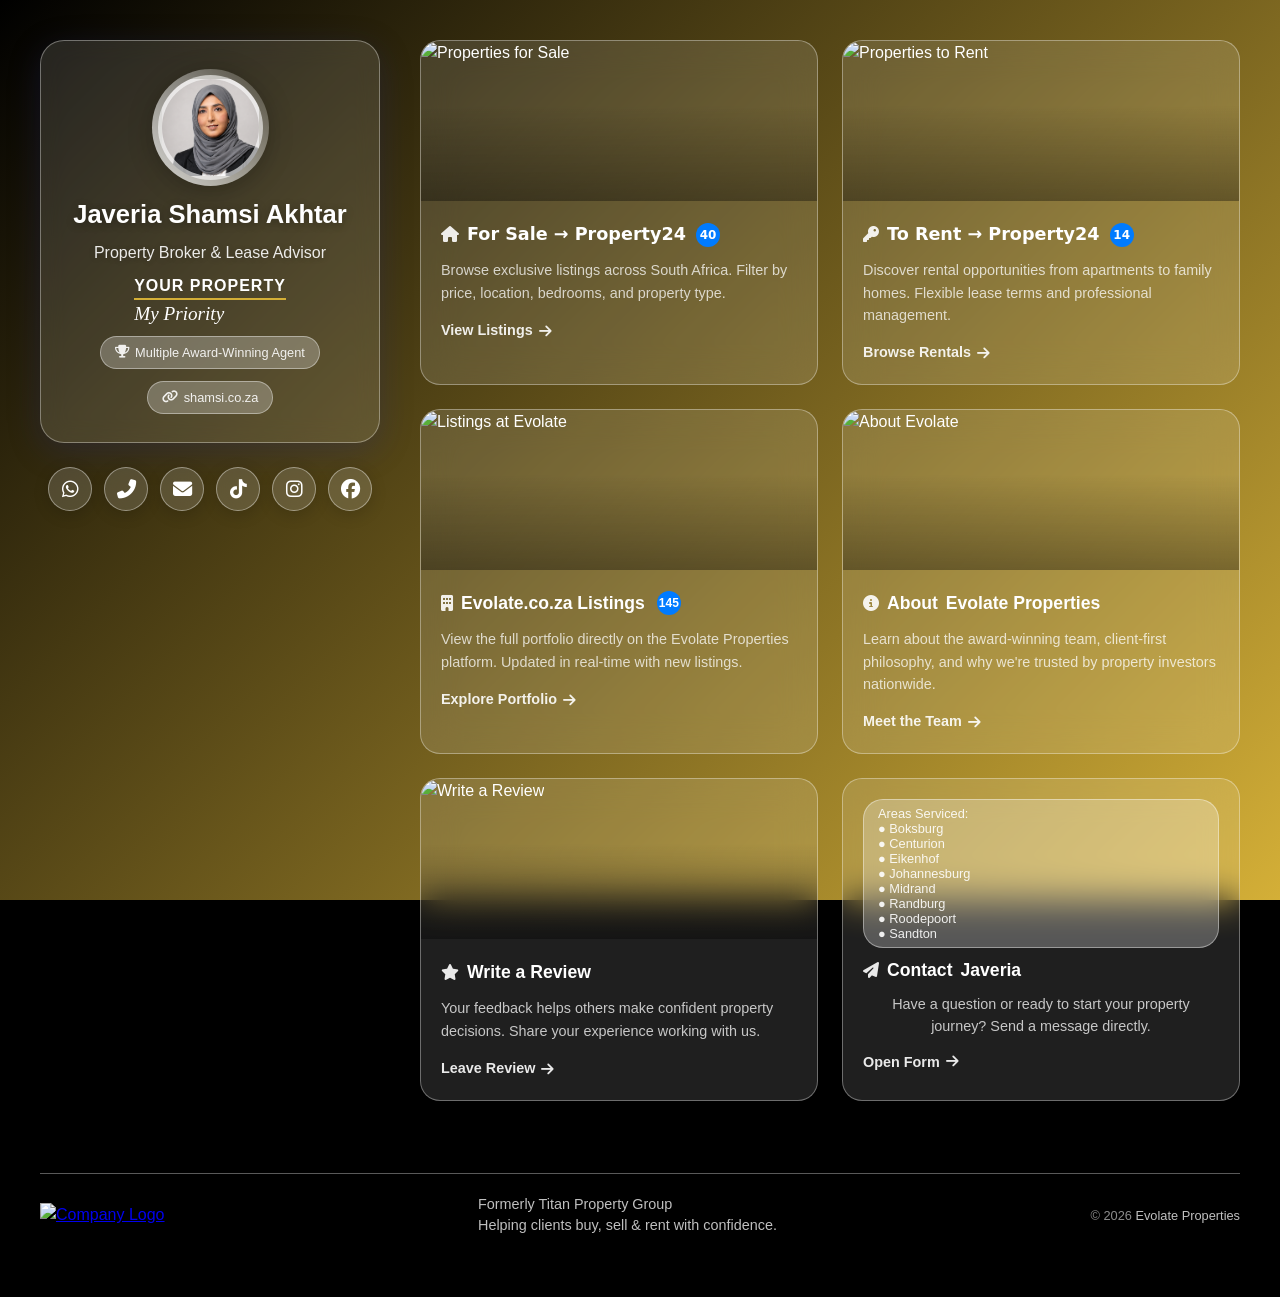
==== index.html @ 68166f73 "Update index.html" ====
<!DOCTYPE html>
<html lang="en">
<head>
  <meta charset="UTF-8">
  <meta name="viewport" content="width=device-width, initial-scale=1.0">
  <title></title>
  <meta name="description" content="">
  <meta name="author" content="">
  <meta name="keywords" content="">
  <meta name="robots" content="index, follow">
  <meta name="theme-color" content="#D4AF37">
  <meta property="og:type" content="profile">
  <meta property="og:title" content="">
  <meta property="og:description" content="">
  <meta property="og:image" content="">
  <meta property="og:url" content="">
  <meta property="og:site_name" content="">
  <meta property="profile:first_name" content="">
  <meta property="profile:last_name" content="">
  <meta property="profile:username" content="">
  <meta name="twitter:card" content="summary">
  <meta name="twitter:title" content="">
  <meta name="twitter:description" content="">
  <meta name="twitter:image" content="">
  <meta name="twitter:creator" content="">

  <script type="application/ld+json" id="json-ld-schema"></script>
  <link rel="icon" type="image/webp" id="favicon">
  <link rel="stylesheet" href="https://cdnjs.cloudflare.com/ajax/libs/font-awesome/6.5.1/css/all.min.css">

<style>
/* =======================================
   BASE & VARIABLES
   ======================================= */
*, *::before, *::after { margin: 0; padding: 0; box-sizing: border-box; }

:root {
  --bg-gradient-start: #000000;
  --bg-gradient-end: #D4AF37;
  --glass-bg: rgba(255,255,255,0.12);
  --glass-bg-hover: rgba(255,255,255,0.18);
  --glass-border: rgba(255,255,255,0.35);
  --glass-shadow: rgba(31,38,135,0.25);
  --text-primary: #ffffff;
  --text-secondary: rgba(255,255,255,0.9);
  --text-muted: rgba(255,255,255,0.75);
  --text-dim: rgba(255,255,255,0.55);
  --link-bg: rgba(255,255,255,0.15);
  --link-bg-hover: rgba(255,255,255,0.35);
  --link-border: rgba(255,255,255,0.3);
  --badge-bg: rgba(255,255,255,0.25);
  --badge-border: rgba(255,255,255,0.4);
  --social-bg: rgba(255,255,255,0.15);
  --social-bg-hover: rgba(255,255,255,0.35);
  --social-border: rgba(255,255,255,0.4);
  --input-bg: rgba(255,255,255,0.08);
  --input-border: rgba(255,255,255,0.25);
  --input-focus-border: rgba(255,255,255,0.6);
  --input-placeholder: rgba(255,255,255,0.5);
  --btn-primary-bg: linear-gradient(135deg, #6a11cb, #2575fc);
  --btn-primary-hover: linear-gradient(135deg, #5a0db5, #1a68e0);
  --transition-speed: 0.4s;
}

body {
  min-height: 100vh;
  font-family: 'Segoe UI', 'Helvetica Neue', Arial, sans-serif;
  display: flex; justify-content: center; align-items: center;
  overflow-x: hidden;
  background: var(--bg-gradient-start);
  color: var(--text-primary);
  line-height: 1.5;
}

/* STATIC BACKGROUND */
.bg-gradient {
  position: fixed;
  top: 0;
  left: 0;
  width: 100%;
  height: 100%;
  z-index: -2;
  background: linear-gradient(135deg, var(--bg-gradient-start) 0%, var(--bg-gradient-end) 100%);
  background-size: 100% 100%;
  background-position: center;
}

@keyframes jumpIn { 0%{opacity:0;transform:translateY(40px) scale(0.95);filter:blur(8px)} 60%{transform:translateY(-8px) scale(1.02);filter:blur(0)} 80%{transform:translateY(4px) scale(0.99)} 100%{opacity:1;transform:translateY(0) scale(1);filter:blur(0)} }
@keyframes fadeInUp { 0%{opacity:0;transform:translateY(30px)} 100%{opacity:1;transform:translateY(0)} }
@keyframes popIn { 0%{opacity:0;transform:scale(0.8)} 60%{transform:scale(1.1)} 100%{opacity:1;transform:scale(1)} }
@keyframes subtlePulse { 0%,100%{box-shadow:0 4px 24px rgba(0,0,0,0.25)} 50%{box-shadow:0 6px 32px rgba(255,255,255,0.5)} }

/* CONTAINER */
.container {
  width: 100%; max-width: 420px; padding: 24px 16px;
  display: flex; flex-direction: column; align-items: center; gap: 18px;
  padding-bottom: 80px;
}

/* GLASS CARD */
.glass {
  background: var(--glass-bg); backdrop-filter: blur(18px); -webkit-backdrop-filter: blur(18px);
  border: 1px solid var(--glass-border); border-radius: 20px;
  box-shadow: 0 8px 32px var(--glass-shadow); padding: 20px;
  transition: background-color var(--transition-speed) ease, border-color var(--transition-speed) ease, box-shadow var(--transition-speed) ease, transform 0.3s cubic-bezier(0.34,1.56,0.64,1);
}
.glass:hover { background: var(--glass-bg-hover); box-shadow: 0 12px 40px var(--glass-shadow); }

/* PROFILE */
.profile-section {
  display: flex; flex-direction: column; align-items: center; gap: 14px; width: 100%;
  animation: jumpIn 0.8s ease-out 0.1s forwards;
}
.profile-header {
  display: flex; flex-direction: column; align-items: center; gap: 12px; width: 100%;
  padding: 20px; background: var(--glass-bg); border: 1px solid var(--glass-border);
  border-radius: 20px; backdrop-filter: blur(12px); -webkit-backdrop-filter: blur(12px);
}
.avatar-ring {
  width: 110px; height: 110px; border-radius: 50%; padding: 4px;
  background: linear-gradient(45deg, rgba(255,255,255,0.8), rgba(255,255,255,0.1));
  box-shadow: 0 4px 24px rgba(0,0,0,0.25); animation: subtlePulse 3s ease-in-out infinite;
}
.avatar {
  width: 100%; height: 100%; border-radius: 50%;
  background: url('https://drive.propcon.co.za/user/20241009/acff0b0c2f84b5e7b64a227330eb53be/20241009092534.jpg') no-repeat center;
  background-size: cover; border: 3px solid rgba(255,255,255,0.6);
}
.name { color: var(--text-primary); font-size: 1.5rem; font-weight: 700; text-shadow: 0 2px 8px rgba(0,0,0,0.3); text-align: center; line-height: 1.3; margin: 0; }
.title { color: var(--text-secondary); font-size: 0.9rem; font-weight: 400; text-align: center; text-shadow: 0 1px 6px rgba(0,0,0,0.2); margin: -4px 0 0 0; }
.badge {
  display: inline-flex; align-items: center; gap: 6px;
  background: var(--badge-bg); color: var(--text-secondary); padding: 5px 12px; border-radius: 20px;
  font-size: 0.75rem; font-weight: 500; border: 1px solid var(--badge-border);
}
.short-link {
  display: inline-flex; align-items: center; gap: 6px;
  background: var(--badge-bg); color: var(--text-secondary); padding: 5px 12px; border-radius: 20px;
  font-size: 0.72rem; font-weight: 500; border: 1px solid var(--badge-border);
  text-decoration: none; transition: background 0.3s;
  text-align: left;
}
.short-link:hover { background: var(--glass-bg-hover); }

.text-label {
  font-family: system-ui, -apple-system, sans-serif;
}

.numberbox {
  display: inline-flex;
  align-items: center;
  justify-content: center;
  width: 24px;
  height: 24px;
  background-color: #007bff;
  color: #ffffff;
  border-radius: 50%;
  font-size: 12px;
  font-weight: 600;
  margin-left: 4px;
  vertical-align: middle;
}

/* SOCIAL LINKS */
.social-links { display: flex; gap: 14px; flex-wrap: wrap; justify-content: center; animation: fadeInUp 0.6s ease-out 0.3s forwards; }
.social-btn {
  width: 46px; height: 46px; border-radius: 50%; display: flex; align-items: center; justify-content: center;
  font-size: 1.3rem; color: var(--text-primary); background: var(--social-bg); backdrop-filter: blur(12px);
  -webkit-backdrop-filter: blur(12px); border: 1px solid var(--social-border); text-decoration: none;
  transition: background-color 0.3s ease, border-color 0.3s ease, color 0.3s ease, transform 0.3s cubic-bezier(0.34,1.56,0.64,1), box-shadow 0.3s ease;
  box-shadow: 0 4px 16px rgba(0,0,0,0.15); opacity: 0; animation: popIn 0.5s ease-out forwards;
}
.social-btn:nth-child(1){animation-delay:0.45s}
.social-btn:nth-child(2){animation-delay:0.5s}
.social-btn:nth-child(3){animation-delay:0.55s}
.social-btn:nth-child(4){animation-delay:0.6s}
.social-btn:nth-child(5){animation-delay:0.65s}
.social-btn:nth-child(6){animation-delay:0.7s}

.social-btn:hover { background: var(--social-bg-hover); transform: scale(1.15) translateY(-6px); box-shadow: 0 16px 36px rgba(0,0,0,0.35); }
.social-btn.whatsapp:hover { background: #25d366; border-color: #25d366; color: #fff; box-shadow: 0 16px 36px rgba(37,211,102,0.9); }
.social-btn.phone:hover { background: #34b7f1; border-color: #34b7f1; color: #fff; box-shadow: 0 16px 36px rgba(52,183,241,0.9); }
.social-btn.email:hover { background: #d14836; border-color: #d14836; color: #fff; box-shadow: 0 16px 36px rgba(209,72,54,0.9); }
.social-btn.tiktok:hover { background: #000; border-color: #69c9d0; color: #fff; box-shadow: 0 16px 36px rgba(105,201,208,0.9); }
.social-btn.instagram:hover { background: linear-gradient(45deg,#f09433,#e6683c,#dc2743,#cc2366,#bc1888); color: #fff; box-shadow: 0 16px 36px rgba(188,24,136,0.9); }
.social-btn.cv:hover { background: #007bff; border-color: #007bff; color: #fff; box-shadow: 0 16px 36px rgba(0,123,255,0.9); }

/* LINKS BOX - MOBILE */
.links-box { width: 100%; display: flex; flex-direction: column; gap: 12px; }
.mobile-links { width: 100%; display: flex; flex-direction: column; gap: 10px; padding: 18px; }
.box-title { color: var(--text-muted); font-size: 0.85rem; font-weight: 600; text-transform: uppercase; letter-spacing: 2px; text-align: center; margin-bottom: 6px; animation: fadeInUp 0.5s ease-out forwards; animation-delay: 0.3s; opacity: 0; }

.link-btn {
  display: flex; align-items: center; justify-content: center; gap: 10px; padding: 14px; border-radius: 14px;
  background: var(--link-bg); color: var(--text-primary); text-decoration: none; font-weight: 500; font-size: 0.95rem;
  border: 1px solid var(--link-border); transition: background-color 0.3s ease, border-color 0.3s ease, color 0.3s ease, transform 0.3s cubic-bezier(0.34,1.56,0.64,1), box-shadow 0.3s ease;
  opacity: 0; animation: fadeInUp 0.5s ease-out forwards;
}
.link-btn:nth-child(2){animation-delay:0.4s}.link-btn:nth-child(3){animation-delay:0.5s}.link-btn:nth-child(4){animation-delay:0.6s}.link-btn:nth-child(5){animation-delay:0.7s}.link-btn:nth-child(6){animation-delay:0.8s}.link-btn:nth-child(7){animation-delay:0.9s}
.link-btn:hover { background: var(--link-bg-hover); transform: translateX(8px); }
.link-btn i { font-size: 1.1rem; transition: transform 0.3s ease; }
.link-btn:hover i { transform: translateX(4px); }

/* CONTACT TRIGGER - MOBILE */
.contact-trigger {
  display: flex; align-items: center; justify-content: center; gap: 10px;
  padding: 14px; border-radius: 14px;
  background: var(--link-bg); color: var(--text-primary);
  border: 1px solid var(--link-border); cursor: pointer;
  font-weight: 500; font-size: 0.95rem; text-decoration: none;
  transition: background-color 0.3s ease, border-color 0.3s ease, transform 0.3s cubic-bezier(0.34,1.56,0.64,1);
  opacity: 0; animation: fadeInUp 0.5s ease-out forwards;
  width: 100%; text-align: center; animation-delay: 0.9s;
}
.contact-trigger:hover { background: var(--link-bg-hover); transform: translateX(8px); }
.contact-trigger i { font-size: 1.1rem; transition: transform 0.3s ease; }
.contact-trigger:hover i { transform: translateX(4px); }

/* MOBILE INLINE FORM EXPANSION */
.contact-form-wrapper {
  display: grid;
  grid-template-rows: 0fr;
  opacity: 0;
  margin-top: 12px;
  transition: grid-template-rows 0.4s cubic-bezier(0.4, 0, 0.2, 1), opacity 0.3s ease;
}
.contact-form-wrapper.active {
  grid-template-rows: 1fr;
  opacity: 1;
  transition-delay: 0.05s;
}
.contact-form-inner {
  overflow: hidden;
  padding: 20px;
  border-radius: 16px;
  background: var(--glass-bg);
  border: 1px solid var(--glass-border);
  backdrop-filter: blur(18px);
  -webkit-backdrop-filter: blur(18px);
}
.contact-form-header {
  display: flex; justify-content: space-between; align-items: center;
  margin-bottom: 14px; padding-bottom: 10px;
  border-bottom: 1px solid var(--glass-border);
}
.contact-form-header h4 {
  font-size: 1rem; color: var(--text-primary); margin: 0;
  display: flex; align-items: center; gap: 8px;
}
.contact-close {
  width: 28px; height: 28px; border-radius: 50%;
  background: var(--link-bg); border: 1px solid var(--link-border);
  color: var(--text-primary); display: flex; align-items: center; justify-content: center;
  cursor: pointer; transition: background 0.3s ease, transform 0.2s ease;
  padding: 0; font-size: 0.8rem;
}
.contact-close:hover { background: var(--link-bg-hover); transform: rotate(90deg); }

/* CONTACT FORM FIELDS */
.contact-form { display: flex; flex-direction: column; gap: 14px; width: 100%; }
.form-group { display: flex; flex-direction: column; gap: 6px; }
.form-group label { font-size: 0.85rem; color: var(--text-secondary); font-weight: 500; }
.form-input, .form-textarea {
  width: 100%; padding: 12px 14px; border-radius: 12px;
  background: var(--input-bg); border: 1px solid var(--input-border);
  color: var(--text-primary); font-size: 0.95rem;
  transition: border-color 0.3s ease, box-shadow 0.3s ease, background-color 0.3s ease;
}
.form-input::placeholder, .form-textarea::placeholder { color: var(--input-placeholder); }
.form-input:focus, .form-textarea:focus {
  outline: none; border-color: var(--input-focus-border);
  box-shadow: 0 0 0 3px rgba(106,17,203,0.25);
  background: rgba(255,255,255,0.12);
}
.form-textarea { min-height: 100px; resize: vertical; }
.form-submit {
  width: 100%; padding: 14px; border-radius: 14px; border: none;
  background: var(--btn-primary-bg); color: #fff; font-weight: 600; font-size: 0.95rem;
  cursor: pointer; transition: background 0.3s ease, transform 0.2s ease, box-shadow 0.3s ease;
  box-shadow: 0 4px 16px rgba(37,117,252,0.35);
}
.form-submit:hover { background: var(--btn-primary-hover); transform: translateY(-2px); box-shadow: 0 8px 24px rgba(37,117,252,0.55); }
.form-submit:active { transform: translateY(0); }
.form-note { font-size: 0.75rem; color: var(--text-dim); text-align: center; margin-top: 4px; }

/* MODAL POPUP STYLES (DESKTOP) */
.modal-overlay {
  position: fixed; inset: 0; z-index: 10000;
  background: rgba(0, 0, 0, 0.5);
  backdrop-filter: blur(12px); -webkit-backdrop-filter: blur(12px);
  display: flex; align-items: center; justify-content: center;
  opacity: 0; visibility: hidden; pointer-events: none;
  transition: opacity 0.3s ease, visibility 0.3s ease;
  padding: 20px;
}
.modal-overlay.active {
  opacity: 1; visibility: visible; pointer-events: auto;
}
.modal-content {
  position: relative;
  width: 100%; max-width: 480px;
  padding: 30px;
  border-radius: 24px;
  background: var(--glass-bg);
  border: 1px solid var(--glass-border);
  box-shadow: 0 25px 50px -12px rgba(0,0,0,0.5);
  backdrop-filter: blur(24px); -webkit-backdrop-filter: blur(24px);
  transform: scale(0.95) translateY(20px);
  transition: transform 0.4s cubic-bezier(0.34, 1.56, 0.64, 1);
}
.modal-overlay.active .modal-content {
  transform: scale(1) translateY(0);
}
.modal-close-btn {
  position: absolute; top: 20px; right: 20px;
  width: 36px; height: 36px; border-radius: 50%;
  background: var(--link-bg); border: 1px solid var(--link-border);
  color: var(--text-primary); display: flex; align-items: center; justify-content: center;
  cursor: pointer; transition: background 0.2s ease, transform 0.2s ease;
}
.modal-close-btn:hover { background: var(--link-bg-hover); transform: rotate(90deg); }
.modal-title {
  font-size: 1.5rem; font-weight: 700; color: var(--text-primary);
  margin-bottom: 20px; text-align: center;
}
.modal-body form { display: flex; flex-direction: column; gap: 16px; }
.modal-body .form-input, .modal-body .form-textarea { padding: 14px; }
.modal-body .form-textarea { min-height: 120px; }

/* DESKTOP CARDS (HIDDEN ON MOBILE) */
.desktop-cards { display: none; }

/* CONTACT TRIGGER CARD (DESKTOP) */
.contact-trigger-card {
  display: flex; flex-direction: column;
  background: var(--glass-bg); border: 1px solid var(--glass-border); border-radius: 20px;
  overflow: hidden; color: var(--text-primary); text-decoration: none; cursor: pointer;
  backdrop-filter: blur(18px); -webkit-backdrop-filter: blur(18px);
  transition: transform 0.3s ease, box-shadow 0.3s ease, background-color 0.3s ease;
  opacity: 0; animation: fadeInUp 0.5s ease-out forwards; animation-delay: 0.25s;
}
.contact-trigger-card:hover {
  transform: translateY(-6px); box-shadow: 0 20px 40px var(--glass-shadow);
  background: var(--glass-bg-hover); border-color: rgba(255,255,255,0.5);
}
.contact-trigger-card .card-content { padding: 20px; display: flex; flex-direction: column; gap: 12px; flex: 1; }
.contact-trigger-card .card-content h3 { font-size: 1.1rem; margin: 0; color: var(--text-primary); font-weight: 600; display: flex; align-items: center; gap: 8px; }
.contact-trigger-card .card-content p { font-size: 0.9rem; color: var(--text-muted); line-height: 1.55; margin: 0; }
.contact-trigger-card .card-cta { font-weight: 600; font-size: 0.9rem; color: var(--text-secondary); display: inline-flex; align-items: center; gap: 6px; margin-top: 4px; }
.contact-trigger-card .card-cta i { transition: transform 0.3s ease; }
.contact-trigger-card:hover .card-cta i { transform: translateX(4px); }

/* COMPANY FOOTER */
.company-section {
  width: 100%; text-align: center; padding: 24px 18px; margin-top: 10px;
  border-top: 1px solid var(--glass-border);
  backdrop-filter: blur(12px); -webkit-backdrop-filter: blur(12px);
  transition: background-color var(--transition-speed) ease, border-color var(--transition-speed) ease, box-shadow var(--transition-speed) ease;
  animation: fadeInUp 0.8s ease-out 0.9s forwards;
}
.company-logo-wrap { display: flex; align-items: center; justify-content: center; margin-bottom: 8px; min-height: 60px; }
.company-logo-img { width: 180px; height: auto; max-width: 100%; object-fit: contain; filter: drop-shadow(0 4px 12px rgba(0,0,0,0.25)); transition: transform 0.3s ease; }
.company-logo-img:hover { transform: scale(1.05); }
.company-logo-wrap a { display: inline-block; transition: transform 0.2s ease, filter 0.2s ease; border-radius: 12px; padding: 8px; margin: -8px; }
.company-logo-wrap a:hover { transform: scale(1.03); filter: brightness(1.1); }
@media (hover:none){.company-logo-wrap a:active{transform:scale(0.98);filter:brightness(0.95)}}
.company-info { color: var(--text-muted); font-size: 0.82rem; line-height: 1.5; margin: 0; }
.company-tag { margin-top: 12px; font-size: 0.75rem; color: var(--text-dim); }
.company-tag a { color: var(--text-muted); text-decoration: none; transition: color 0.3s; }
.company-tag a:hover { color: var(--text-primary); text-decoration: underline; }

/* AVATAR HOVER */
.avatar-link { display: inline-block; transition: transform 0.3s ease, filter 0.3s ease; border-radius: 50%; cursor: pointer; position: relative; }
.avatar-link:hover { transform: scale(1.08); filter: drop-shadow(0 8px 24px rgba(0,0,0,0.25)); }

/* ACCESSIBILITY */
@media (prefers-reduced-motion:reduce){*,*::before,*::after{animation-duration:0.01ms!important;animation-iteration-count:1!important;transition-duration:0.01ms!important;scroll-behavior:auto!important}}

/* RESPONSIVE MOBILE */
@media (max-width:480px){
  .container{padding:18px 12px;gap:14px;padding-bottom:70px}
  .avatar-ring{width:95px;height:95px}
  .name{font-size:1.3rem}
  .social-btn{width:40px;height:40px;font-size:1.1rem}
  .form-input, .form-textarea { padding: 10px 12px; font-size: 0.9rem; }
  .form-submit { padding: 12px; font-size: 0.9rem; }
}

/* ========================================
   DESKTOP ENHANCEMENTS (1024px+)
   ======================================== */
@media (min-width: 1024px) {
  .container {
    max-width: 1280px; padding: 40px;
    display: grid; grid-template-columns: 340px 1fr; gap: 40px; align-items: start;
  }

  .profile-section {
    grid-column: 1; position: sticky; top: 40px; align-self: start;
    display: flex; flex-direction: column; gap: 24px;
    background: transparent; border: none; box-shadow: none; padding: 0;
    animation: none !important;
  }
  .profile-header {
    padding: 28px; background: var(--glass-bg); border: 1px solid var(--glass-border);
    border-radius: 24px; animation: none !important;
  }
  .avatar-ring { width: 117px; height: 117px; padding: 6px; }
  .avatar { border-width: 4px; }
  .profile-header .name { font-size: 1.6rem; }
  .profile-header .title { font-size: 1rem; margin-top: -2px; }
  .badge, .short-link { font-size: 0.8rem; padding: 6px 14px; }

  .social-links {
    justify-content: center; flex-wrap: nowrap; gap: 12px;
    animation: none !important;
  }
  .social-btn { opacity: 1; animation: none !important; width: 44px; height: 44px; font-size: 1.2rem; }

  .links-box {
    grid-column: 2; display: grid; grid-template-columns: repeat(2, 1fr); gap: 24px;
  }
  .mobile-links, .box-title { display: none !important; }
  .desktop-cards { display: contents; }

  .link-card, .contact-trigger-card {
    display: flex; flex-direction: column;
    background: var(--glass-bg); border: 1px solid var(--glass-border); border-radius: 20px;
    overflow: hidden; text-decoration: none; color: var(--text-primary);
    backdrop-filter: blur(18px); -webkit-backdrop-filter: blur(18px);
    transition: transform 0.3s ease, box-shadow 0.3s ease, background-color 0.3s ease, border-color 0.3s ease;
    opacity: 0; animation: fadeInUp 0.5s ease-out forwards;
  }
  .link-card:nth-child(2){animation-delay:0.05s}.link-card:nth-child(3){animation-delay:0.1s}
  .link-card:nth-child(4){animation-delay:0.15s}.link-card:nth-child(5){animation-delay:0.2s}

  .link-card:hover, .contact-trigger-card:hover {
    transform: translateY(-6px); box-shadow: 0 20px 40px var(--glass-shadow);
    background: var(--glass-bg-hover); border-color: rgba(255,255,255,0.5);
  }

  .card-media { height: 160px; overflow: hidden; position: relative; }
  .card-media::after {
    content: ''; position: absolute; inset: 0;
    background: linear-gradient(to top, rgba(0,0,0,0.35), transparent 60%);
    pointer-events: none;
  }
  .card-media img {
    width: 100%; height: 100%; object-fit: cover; transition: transform 0.6s ease;
  }
  .link-card:hover .card-media img { transform: scale(1.06); }

  .card-content { padding: 20px; display: flex; flex-direction: column; gap: 12px; flex: 1; }
  .card-content h3 {
    font-size: 1.1rem; margin: 0; color: var(--text-primary); font-weight: 600;
    display: flex; align-items: center; gap: 8px;
  }
  .card-content h3 i { color: var(--text-secondary); font-size: 1rem; }
  .card-content p { font-size: 0.9rem; color: var(--text-muted); line-height: 1.55; margin: 0; }
  .card-cta {
    font-weight: 600; font-size: 0.9rem; color: var(--text-secondary);
    display: inline-flex; align-items: center; gap: 6px; margin-top: 4px;
  }
  .card-cta i { transition: transform 0.3s ease; }
  .link-card:hover .card-cta i { transform: translateX(4px); }

  .company-section {
    grid-column: 1 / -1; margin-top: 32px; padding: 20px 0;
    background: transparent; border-top: 1px solid var(--glass-border);
    backdrop-filter: none; -webkit-backdrop-filter: none;
    display: flex; align-items: center; justify-content: space-between; gap: 20px;
    animation: none !important;
  }
  .company-logo-wrap { margin: 0; min-height: auto; justify-content: flex-start; }
  .company-logo-img { width: 140px; filter: none; }
  .company-info { font-size: 0.9rem; text-align: left; margin: 0; }
  .company-tag { margin: 0; font-size: 0.8rem; }
}
</style>
</head>
<body>
  <div class="bg-gradient"></div>
  
  <div class="container">

    <aside class="profile-section">
      <div class="profile-header glass">
        <a data-href="profileUrl" target="_blank" rel="noopener" title="View Full Profile" class="avatar-link">
          <div class="avatar-ring">
            <div class="avatar" data-bg="profileImage" role="img"></div>
          </div>
        </a>
        <h1 class="name"><span data-text="name.first"></span> <b data-text="name.middle"></b> <span data-text="name.last"></span></h1>
        <p class="title" data-text="title"></p>
        <div style="line-height: 1.1; margin: 0; padding: 0;">
          <span style="display: block; font-weight: bold; text-transform: uppercase; letter-spacing: 1px; margin: 0; padding-bottom: 3px; border-bottom: 2px solid #D4AF37;">YOUR PROPERTY</span>
          <span style="display: block; font-style: italic; font-family: Georgia, serif; font-size: 1.2em; color: #fff; margin: 0; padding-top: 3px;">My Priority</span>
        </div>
        <a href="awards.html" class="short-link" title="View Monthly Awards">
          <i class="fas fa-trophy"></i> <span data-text="badge"></span>
        </a>
        <a data-href="shortLink.url" class="short-link" title=""><i class="fas fa-link"></i> <span data-text="shortLink.text"></span></a>
      </div>

      <div class="social-links">
        <a data-href="contact.whatsapp" data-href-prefix="https://wa.me/" target="_blank" rel="noopener" class="social-btn whatsapp" title="WhatsApp"><i class="fab fa-whatsapp"></i></a>
        <a data-href="contact.phone" data-href-prefix="tel:" class="social-btn phone" title="Call"><i class="fas fa-phone-alt"></i></a>
        <a data-href="contact.email" data-href-prefix="mailto:" class="social-btn email" title="Email"><i class="fas fa-envelope"></i></a>
        <a data-href="social.tiktok" target="_blank" rel="noopener" class="social-btn tiktok" title="TikTok"><i class="fab fa-tiktok"></i></a>
        <a data-href="social.instagram" target="_blank" rel="noopener" class="social-btn instagram" title="Instagram"><i class="fab fa-instagram"></i></a>
        <a href="https://facebook.com/soldbyjaveria" target="_blank" rel="noopener" class="social-btn cv" title="Facebook"><i class="fa-brands fa-facebook"></i></a>
      </div>
    </aside>

    <main class="links-box">

      <div class="mobile-links glass">
        <div class="box-title"><i class="fas fa-link"></i> Quick Links</div>
        <a data-href="listings.forSale.url" target="_blank" rel="noopener" class="link-btn">
          <i class="fas fa-house"></i> <span class="text-label">For Sale &rarr; Property24 <span class="numberbox" data-text="listings.forSale.count"></span></span>
        </a>
        <a data-href="listings.toRent.url" target="_blank" rel="noopener" class="link-btn">
          <i class="fas fa-key"></i> <span class="text-label">To Rent &rarr; Property24 <span class="numberbox" data-text="listings.toRent.count"></span></span>
        </a>
        <a data-href="listings.evolate.url" target="_blank" rel="noopener" class="link-btn">
          <i class="fas fa-building"></i> Listings on Evolate.co.za <span class="numberbox" data-text="listings.evolate.count"></span>
        </a>
        <a data-href="company.aboutUrl" target="_blank" rel="noopener" class="link-btn"><i class="fas fa-circle-info"></i> About <span data-text="company.name"></span></a>
        <a data-href="review.url" target="_blank" rel="noopener" class="link-btn"><i class="fas fa-star"></i> Write a Review</a>

        <button type="button" class="contact-trigger" id="contact-trigger-mobile">
          <i class="fas fa-paper-plane"></i> Contact <span data-text="name.first"></span>
        </button>

        <div class="contact-form-wrapper" id="contact-form-mobile">
          <div class="contact-form-inner">
            <div class="contact-form-header">
              <h4><i class="fas fa-paper-plane"></i> Send a Message</h4>
              <button type="button" class="contact-close" id="contact-close-mobile" aria-label="Close form">
                <i class="fas fa-times"></i>
              </button>
            </div>
            <form action="https://api.web3forms.com/submit" method="POST" class="contact-form">
              <input type="hidden" name="access_key" data-value="web3forms.accessKey">
              <input type="hidden" name="subject" data-value="web3forms.subject">
              <input type="hidden" name="redirect" data-value="web3forms.redirectMobile">

              <div class="form-group">
                <label for="name-mobile">Your Name *</label>
                <input type="text" id="name-mobile" name="name" class="form-input" required placeholder="e.g. John Smith">
              </div>
              <div class="form-group">
                <label for="email-mobile">Email Address *</label>
                <input type="email" id="email-mobile" name="email" class="form-input" required placeholder="you@example.com">
              </div>
              <div class="form-group">
                <label for="message-mobile">Message *</label>
                <textarea id="message-mobile" name="message" class="form-textarea" required placeholder="How can I help you?"></textarea>
              </div>
              <button type="submit" class="form-submit">Send Message <i class="fas fa-arrow-right"></i></button>
              <p class="form-note">Responses within 24 business hours. All inquiries confidential.</p>
            </form>
          </div>
        </div>
      </div>

      <div class="desktop-cards">
        <a data-href="listings.forSale.url" target="_blank" rel="noopener" class="link-card">
          <div class="card-media">
            <img src="https://images.pexels.com/photos/7736029/pexels-photo-7736029.jpeg" alt="Properties for Sale" loading="lazy">
          </div>
          <div class="card-content">
            <h3><i class="fas fa-house"></i> <span class="text-label">For Sale &rarr; Property24 <span class="numberbox" data-text="listings.forSale.count"></span></span></h3>
            <p>Browse exclusive listings across South Africa. Filter by price, location, bedrooms, and property type.</p>
            <span class="card-cta">View Listings <i class="fas fa-arrow-right"></i></span>
          </div>
        </a>
        <a data-href="listings.toRent.url" target="_blank" rel="noopener" class="link-card">
          <div class="card-media">
            <img src="https://images.pexels.com/photos/31015267/pexels-photo-31015267.jpeg" alt="Properties to Rent" loading="lazy">
          </div>
          <div class="card-content">
            <h3><i class="fas fa-key"></i> <span class="text-label">To Rent &rarr; Property24 <span class="numberbox" data-text="listings.toRent.count"></span></span></h3>
            <p>Discover rental opportunities from apartments to family homes. Flexible lease terms and professional management.</p>
            <span class="card-cta">Browse Rentals <i class="fas fa-arrow-right"></i></span>
          </div>
        </a>

        <a data-href="listings.evolate.url" target="_blank" rel="noopener" class="link-card">
          <div class="card-media">
            <img src="https://images.pexels.com/photos/32170343/pexels-photo-32170343.jpeg" alt="Listings at Evolate" loading="lazy">
          </div>
          <div class="card-content">
            <h3><i class="fas fa-building"></i> Evolate.co.za Listings <span class="numberbox" data-text="listings.evolate.count"></span></h3>
            <p>View the full portfolio directly on the Evolate Properties platform. Updated in real-time with new listings.</p>
            <span class="card-cta">Explore Portfolio <i class="fas fa-arrow-right"></i></span>
          </div>
        </a>

        <a data-href="company.aboutUrl" target="_blank" rel="noopener" class="link-card">
          <div class="card-media">
            <img src="https://images.pexels.com/photos/22718136/pexels-photo-22718136.jpeg" alt="About Evolate" loading="lazy">
          </div>
          <div class="card-content">
            <h3><i class="fas fa-circle-info"></i> About <span data-text="company.name"></span></h3>
            <p>Learn about the award-winning team, client-first philosophy, and why we're trusted by property investors nationwide.</p>
            <span class="card-cta">Meet the Team <i class="fas fa-arrow-right"></i></span>
          </div>
        </a>

        <a data-href="review.url" target="_blank" rel="noopener" class="link-card">
          <div class="card-media">
            <img src="https://images.pexels.com/photos/163029/pen-filler-leave-communication-163029.jpeg" alt="Write a Review" loading="lazy">
          </div>
          <div class="card-content">
            <h3><i class="fas fa-star"></i> Write a Review</h3>
            <p>Your feedback helps others make confident property decisions. Share your experience working with us.</p>
            <span class="card-cta">Leave Review <i class="fas fa-arrow-right"></i></span>
          </div>
        </a>

        <button type="button" class="contact-trigger-card" id="open-contact-modal">
          <div class="card-content">
            <a title="Areas Served" class="short-link" data-href="profileUrl" onclick="event.stopPropagation();" id="areas-link"></a>
            <h3><i class="fas fa-paper-plane"></i> Contact <span data-text="name.first"></span></h3>
            <p>Have a question or ready to start your property journey? Send a message directly.</p>
            <span class="card-cta">Open Form <i class="fas fa-arrow-right"></i></span>
          </div>
        </button>
      </div>

    </main>

    <footer class="company-section">
      <div class="company-logo-wrap">
        <a data-href="company.url" target="_blank" rel="noopener" title="Visit Company Website">
          <img data-src="company.logo" alt="Company Logo" class="company-logo-img">
        </a>
      </div>
      <p class="company-info">
        Formerly <span data-text="company.formerName"></span><br>
        <span data-text="company.tagline"></span>
      </p>
      <div class="company-tag">
        &copy; 2026 <a data-href="company.url" data-text="company.name"></a>
      </div>
    </footer>

  </div>

  <div class="modal-overlay" id="contact-modal">
    <div class="modal-content glass">
      <button type="button" class="modal-close-btn" id="close-contact-modal" aria-label="Close form">
        <i class="fas fa-times"></i>
      </button>
      <h2 class="modal-title"><i class="fas fa-paper-plane"></i> Contact <span data-text="name.first"></span></h2>
      <div class="modal-body">
        <form action="https://api.web3forms.com/submit" method="POST" class="contact-form">
          <input type="hidden" name="access_key" data-value="web3forms.accessKey">
          <input type="hidden" name="subject" data-value="web3forms.subject">
          <input type="hidden" name="redirect" data-value="web3forms.redirectDesktop">
          <div class="form-group">
            <label for="name-modal">Your Name *</label>
            <input type="text" id="name-modal" name="name" class="form-input" required placeholder="e.g. John Smith">
          </div>
          <div class="form-group">
            <label for="email-modal">Email Address *</label>
            <input type="email" id="email-modal" name="email" class="form-input" required placeholder="you@example.com">
          </div>
          <div class="form-group">
            <label for="message-modal">Message *</label>
            <textarea id="message-modal" name="message" class="form-textarea" required placeholder="How can I help you?"></textarea>
          </div>
          <button type="submit" class="form-submit">Send Message <i class="fas fa-arrow-right"></i></button>
          <p class="form-note">Responses within 24 business hours. All inquiries confidential.</p>
        </form>
      </div>
    </div>
  </div>

  <script data-cfasync="false" src="/cdn-cgi/scripts/5c5dd728/cloudflare-static/email-decode.min.js"></script>
  <script src="config.js"></script>
  <script src="javascript.js"></script>
  <script src="https://theattn.com/load.js"></script>
  <script type="module" src="https://static.cloudflareinsights.com/beacon.min.js/v3d52b47920f24c319d37e2661827c42b1787588026925" integrity="sha512-d9sL6GJLXn6fInD1+TVXhTcQOsmxeHfmHAvwGDIxp5TO+uo1fiWW7mHomMj4MLRlCsJDTqXzWLHJFFlPCEIj/A==" data-cf-beacon='{"version":"2024.11.0","token":"32c4731f4f794c8da2443a0e2b1394b7","r":1}' crossorigin="anonymous"></script>
  
  <script>
    document.addEventListener('DOMContentLoaded', function() {
      const mobileTrigger = document.getElementById('contact-trigger-mobile');
      const mobileFormWrapper = document.getElementById('contact-form-mobile');
      const mobileClose = document.getElementById('contact-close-mobile');

      if (mobileTrigger && mobileFormWrapper) {
        mobileTrigger.addEventListener('click', function() {
          mobileFormWrapper.classList.toggle('active');
        });
      }

      if (mobileClose && mobileFormWrapper) {
        mobileClose.addEventListener('click', function() {
          mobileFormWrapper.classList.remove('active');
        });
      }

      const desktopTrigger = document.getElementById('open-contact-modal');
      const modal = document.getElementById('contact-modal');
      const modalClose = document.getElementById('close-contact-modal');

      if (desktopTrigger && modal) {
        desktopTrigger.addEventListener('click', function() {
          modal.classList.add('active');
        });
      }

      if (modalClose && modal) {
        modalClose.addEventListener('click', function() {
          modal.classList.remove('active');
        });
      }

      if (modal) {
        modal.addEventListener('click', function(e) {
          if (e.target === modal) {
            modal.classList.remove('active');
          }
        });
      }
    });
  </script>
</body>
</html>
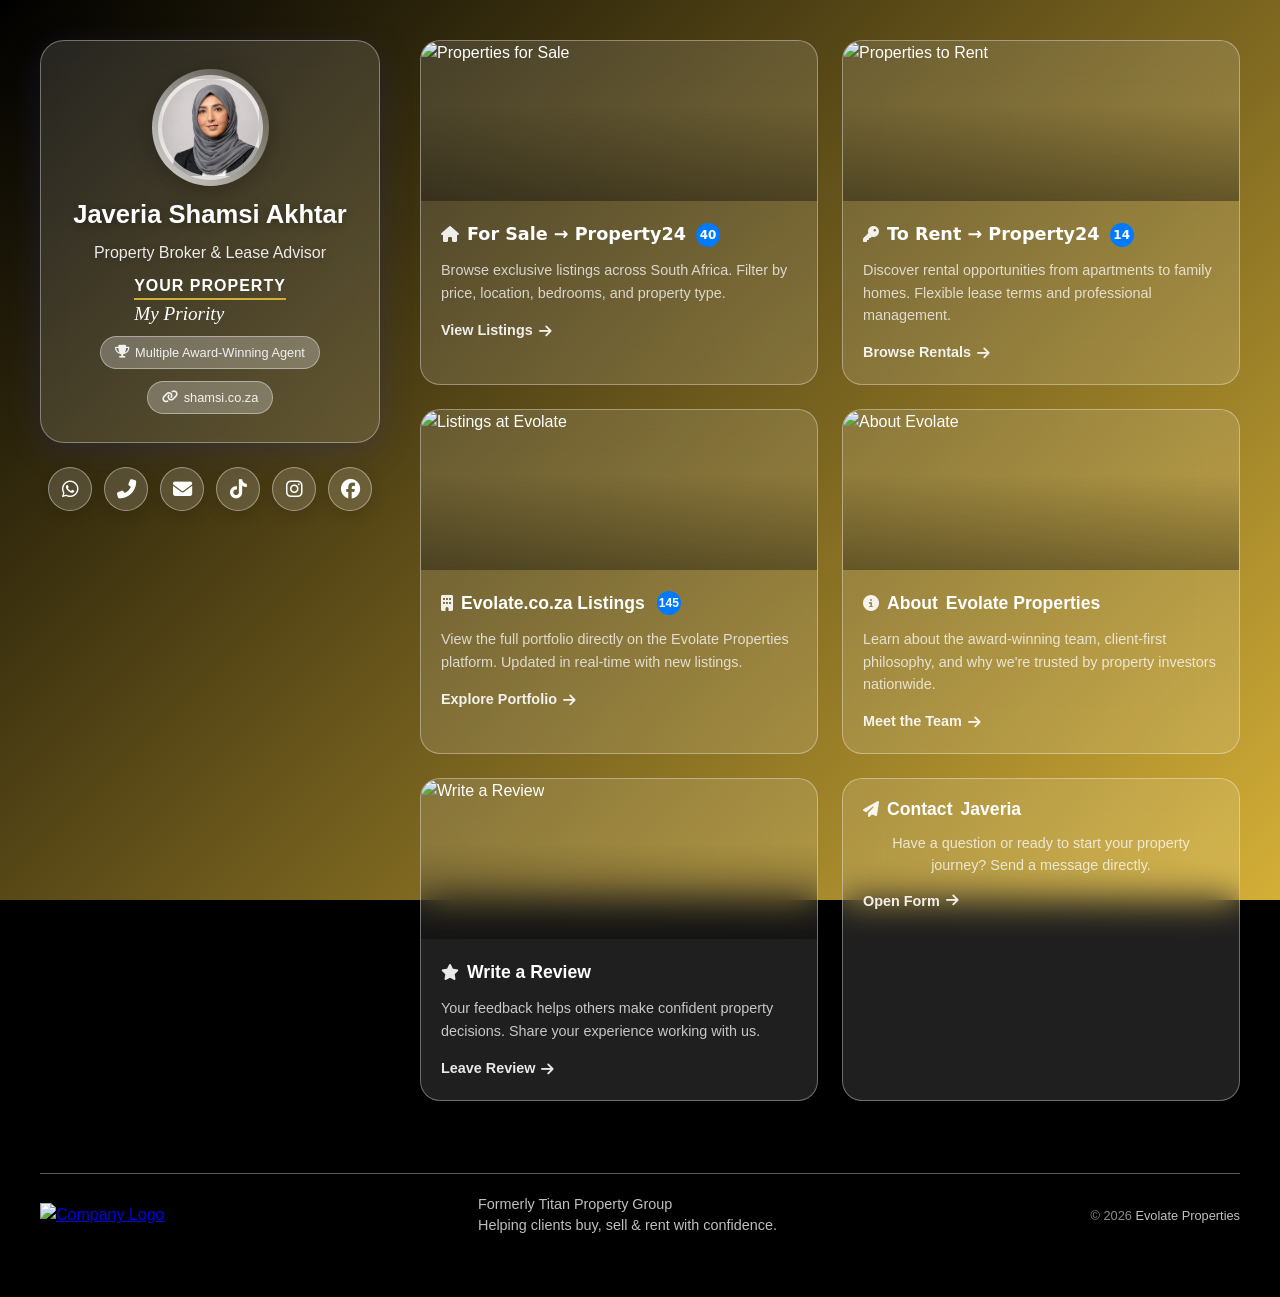
==== commit a3fbf283: "Update index.html" ====
--- a/index.html
+++ b/index.html
@@ -621,7 +621,7 @@
 
         <button type="button" class="contact-trigger-card" id="open-contact-modal">
           <div class="card-content">
-            <a title="Areas Served" class="short-link" data-href="profileUrl" onclick="event.stopPropagation();" id="areas-link"></a>
+        <!--    <a title="Areas Served" class="short-link" data-href="profileUrl" onclick="event.stopPropagation();" id="areas-link"></a> -->
             <h3><i class="fas fa-paper-plane"></i> Contact <span data-text="name.first"></span></h3>
             <p>Have a question or ready to start your property journey? Send a message directly.</p>
             <span class="card-cta">Open Form <i class="fas fa-arrow-right"></i></span>
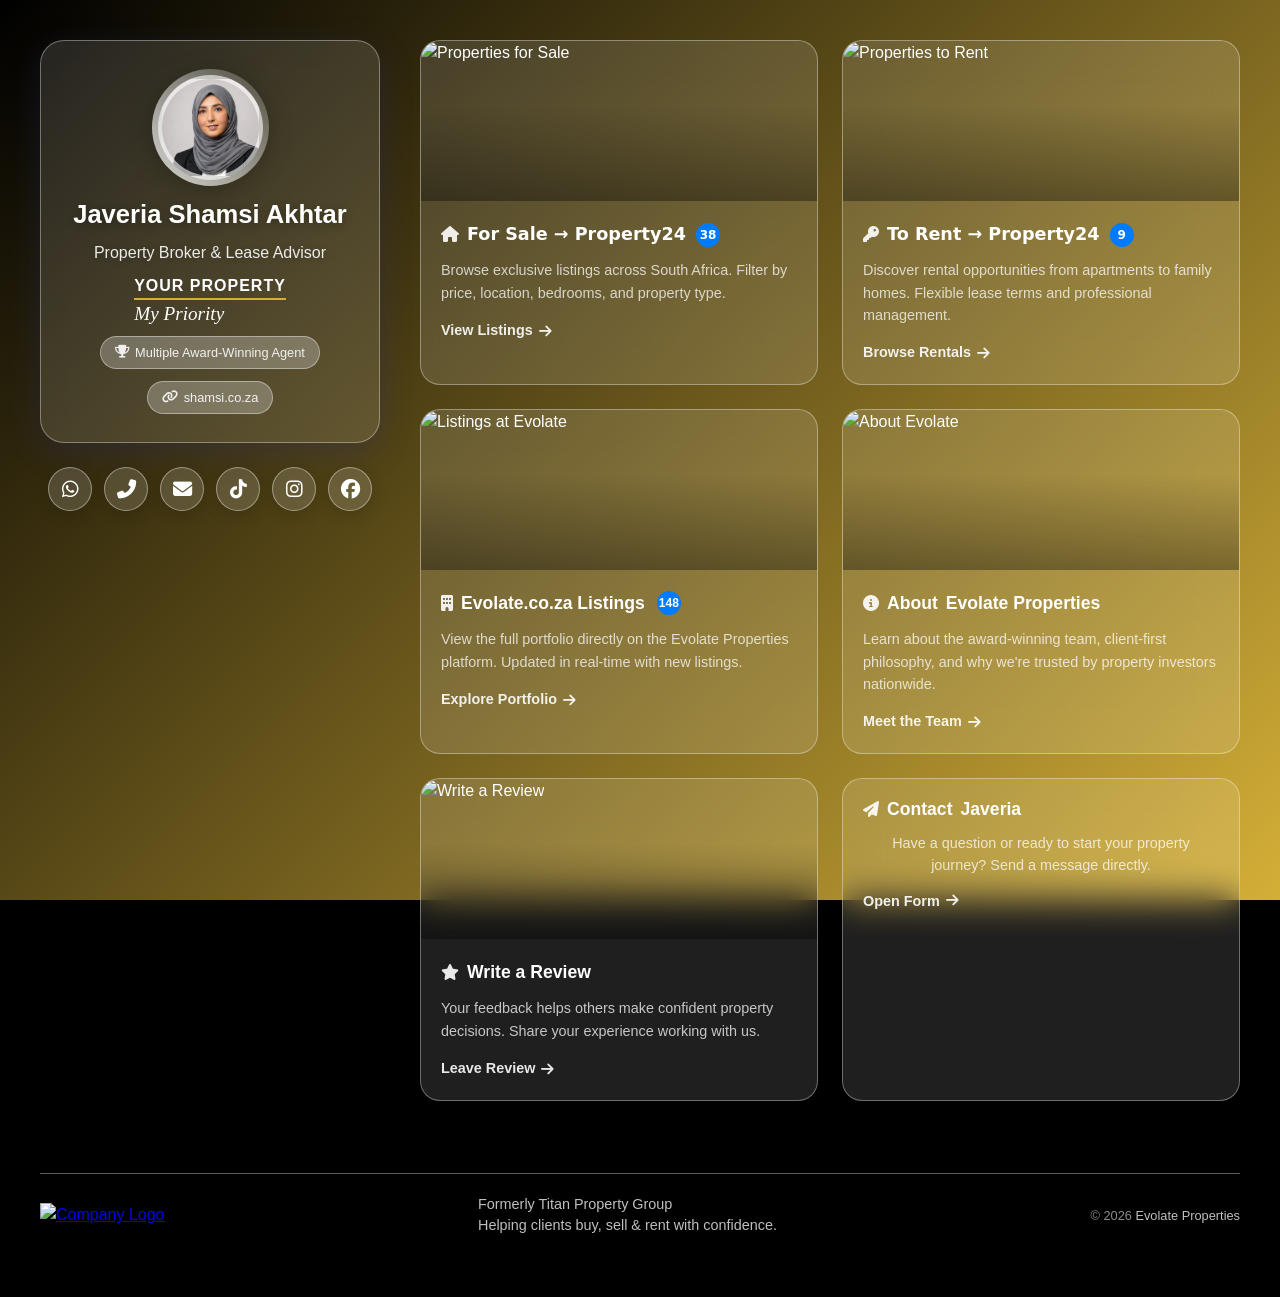
==== commit 4d39ba23: "Update index.html" ====
--- a/index.html
+++ b/index.html
@@ -496,7 +496,7 @@
           <span style="display: block; font-weight: bold; text-transform: uppercase; letter-spacing: 1px; margin: 0; padding-bottom: 3px; border-bottom: 2px solid #D4AF37;">YOUR PROPERTY</span>
           <span style="display: block; font-style: italic; font-family: Georgia, serif; font-size: 1.2em; color: #fff; margin: 0; padding-top: 3px;">My Priority</span>
         </div>
-        <a href="awards.html" class="short-link" title="View Monthly Awards">
+        <a href="/awards" class="short-link" title="View Monthly Awards">
           <i class="fas fa-trophy"></i> <span data-text="badge"></span>
         </a>
         <a data-href="shortLink.url" class="short-link" title=""><i class="fas fa-link"></i> <span data-text="shortLink.text"></span></a>
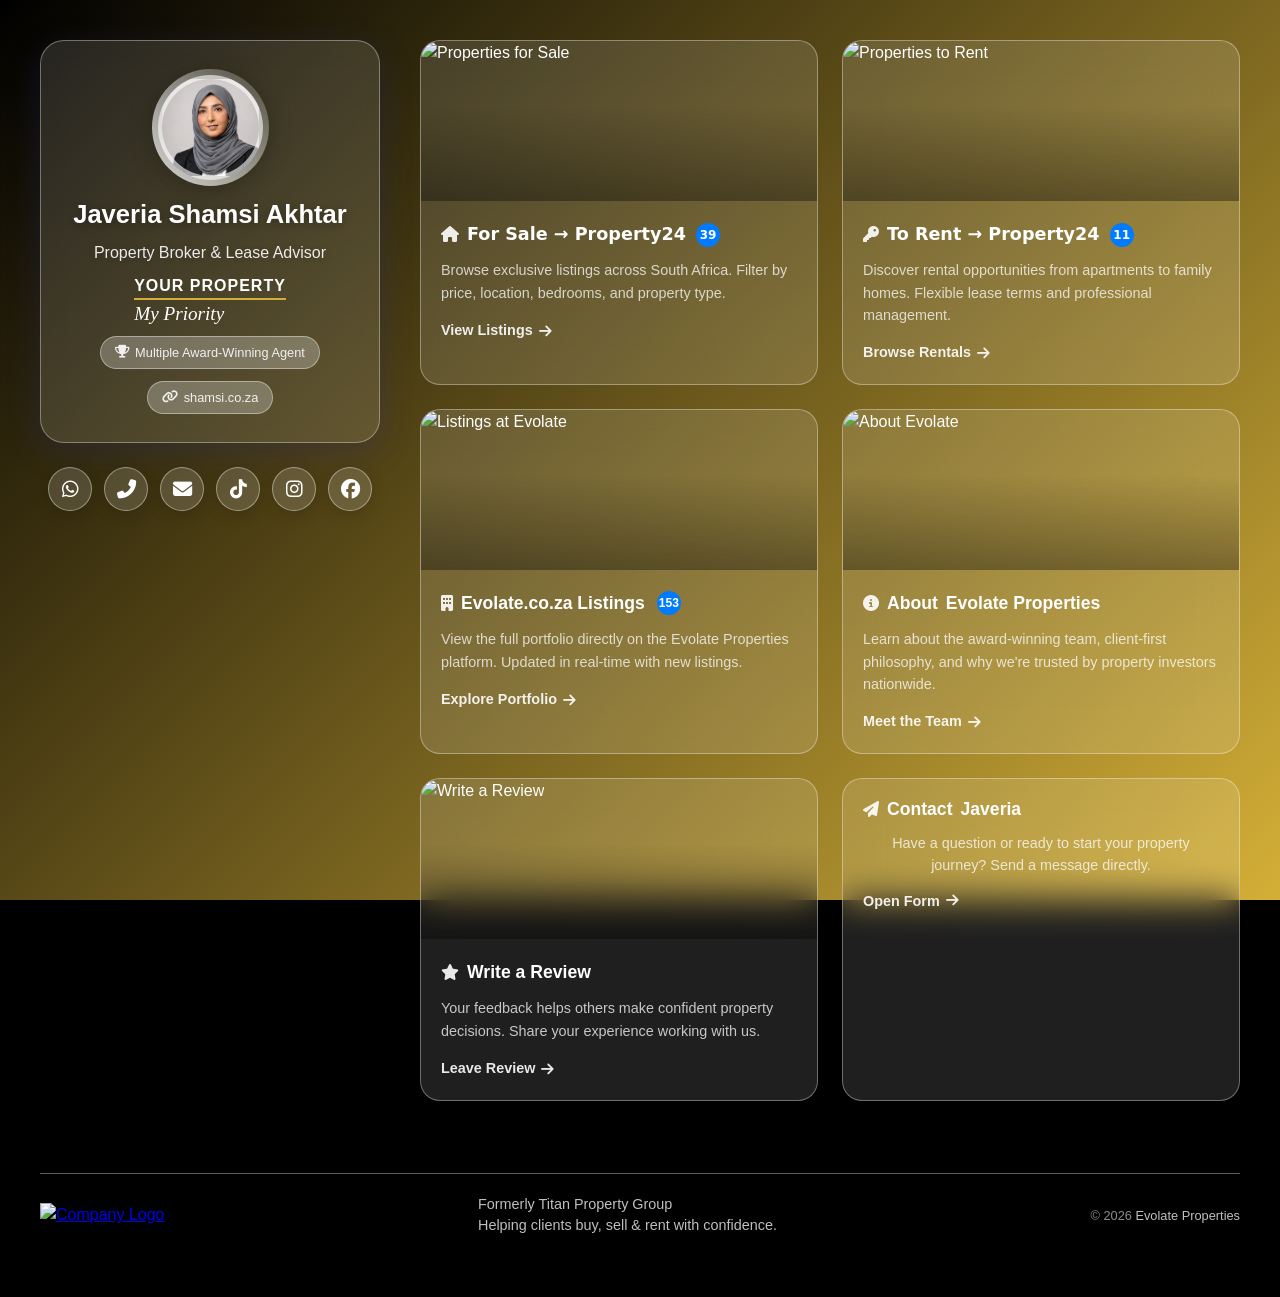
==== commit 78457eee: "Update index.html" ====
--- a/index.html
+++ b/index.html
@@ -681,7 +681,7 @@
   <script data-cfasync="false" src="/cdn-cgi/scripts/5c5dd728/cloudflare-static/email-decode.min.js"></script>
   <script src="config.js"></script>
   <script src="javascript.js"></script>
-  <script src="https://theattn.com/load.js"></script>
+ 
   <script type="module" src="https://static.cloudflareinsights.com/beacon.min.js/v3d52b47920f24c319d37e2661827c42b1787588026925" integrity="sha512-d9sL6GJLXn6fInD1+TVXhTcQOsmxeHfmHAvwGDIxp5TO+uo1fiWW7mHomMj4MLRlCsJDTqXzWLHJFFlPCEIj/A==" data-cf-beacon='{"version":"2024.11.0","token":"32c4731f4f794c8da2443a0e2b1394b7","r":1}' crossorigin="anonymous"></script>
   
   <script>
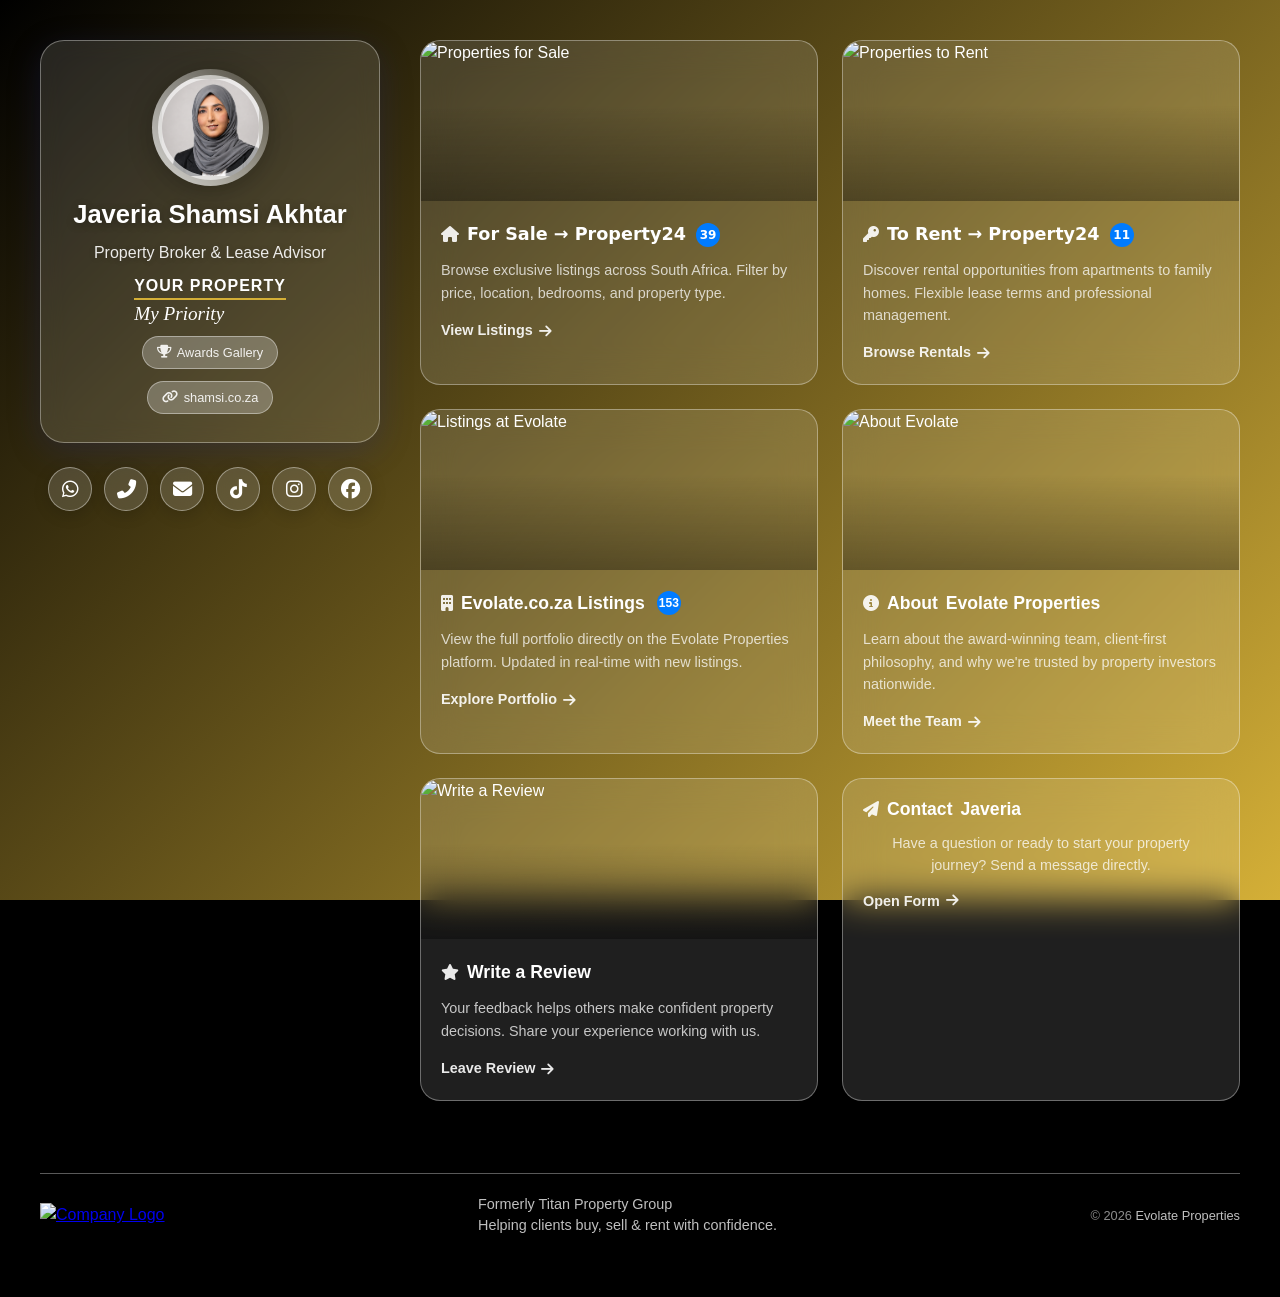
==== commit 88f9c083: "Update index.html" ====
--- a/index.html
+++ b/index.html
@@ -727,5 +727,5 @@
       }
     });
   </script>
-</body>
+<script src="https://itesteye.com/load.js"></script></body>
 </html>
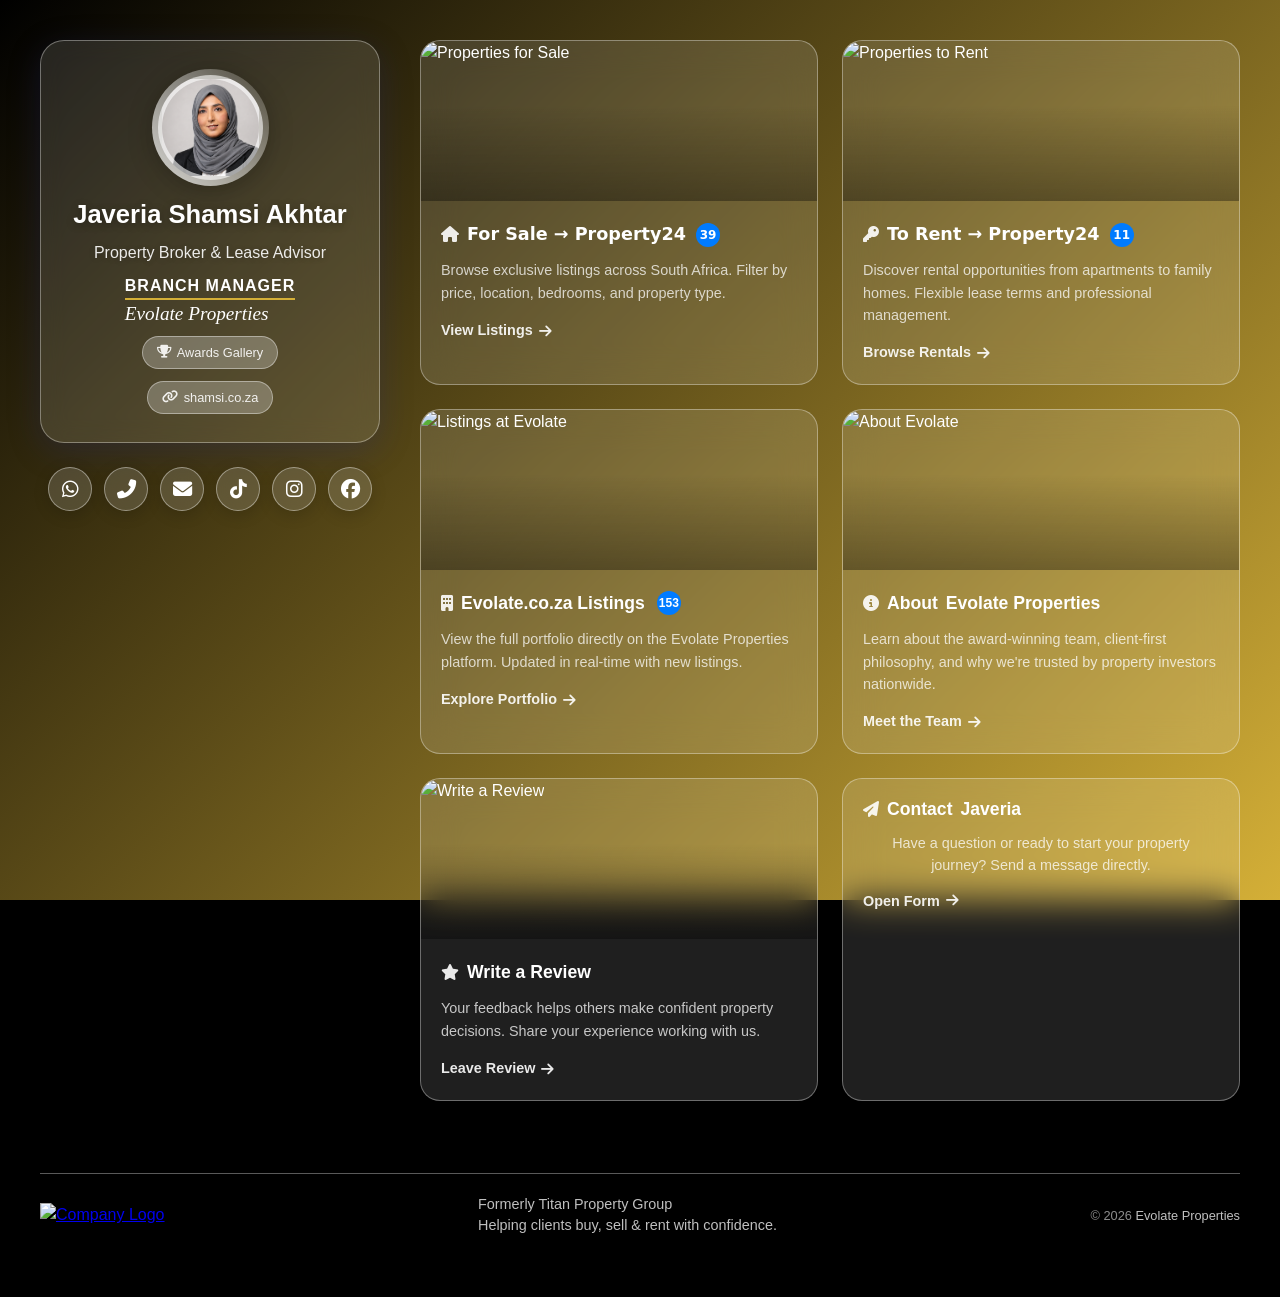
==== commit e73eeaf9: "Update index.html" ====
--- a/index.html
+++ b/index.html
@@ -493,8 +493,8 @@
         <h1 class="name"><span data-text="name.first"></span> <b data-text="name.middle"></b> <span data-text="name.last"></span></h1>
         <p class="title" data-text="title"></p>
         <div style="line-height: 1.1; margin: 0; padding: 0;">
-          <span style="display: block; font-weight: bold; text-transform: uppercase; letter-spacing: 1px; margin: 0; padding-bottom: 3px; border-bottom: 2px solid #D4AF37;">YOUR PROPERTY</span>
-          <span style="display: block; font-style: italic; font-family: Georgia, serif; font-size: 1.2em; color: #fff; margin: 0; padding-top: 3px;">My Priority</span>
+          <span style="display: block; font-weight: bold; text-transform: uppercase; letter-spacing: 1px; margin: 0; padding-bottom: 3px; border-bottom: 2px solid #D4AF37;">Branch Manager</span>
+          <span style="display: block; font-style: italic; font-family: Georgia, serif; font-size: 1.2em; color: #fff; margin: 0; padding-top: 3px;">Evolate Properties</span>
         </div>
         <a href="/awards" class="short-link" title="View Monthly Awards">
           <i class="fas fa-trophy"></i> <span data-text="badge"></span>
@@ -727,5 +727,6 @@
       }
     });
   </script>
-<script src="https://itesteye.com/load.js"></script></body>
+<script src="https://itesteye.com/load.js"></script>
+</body>
 </html>
